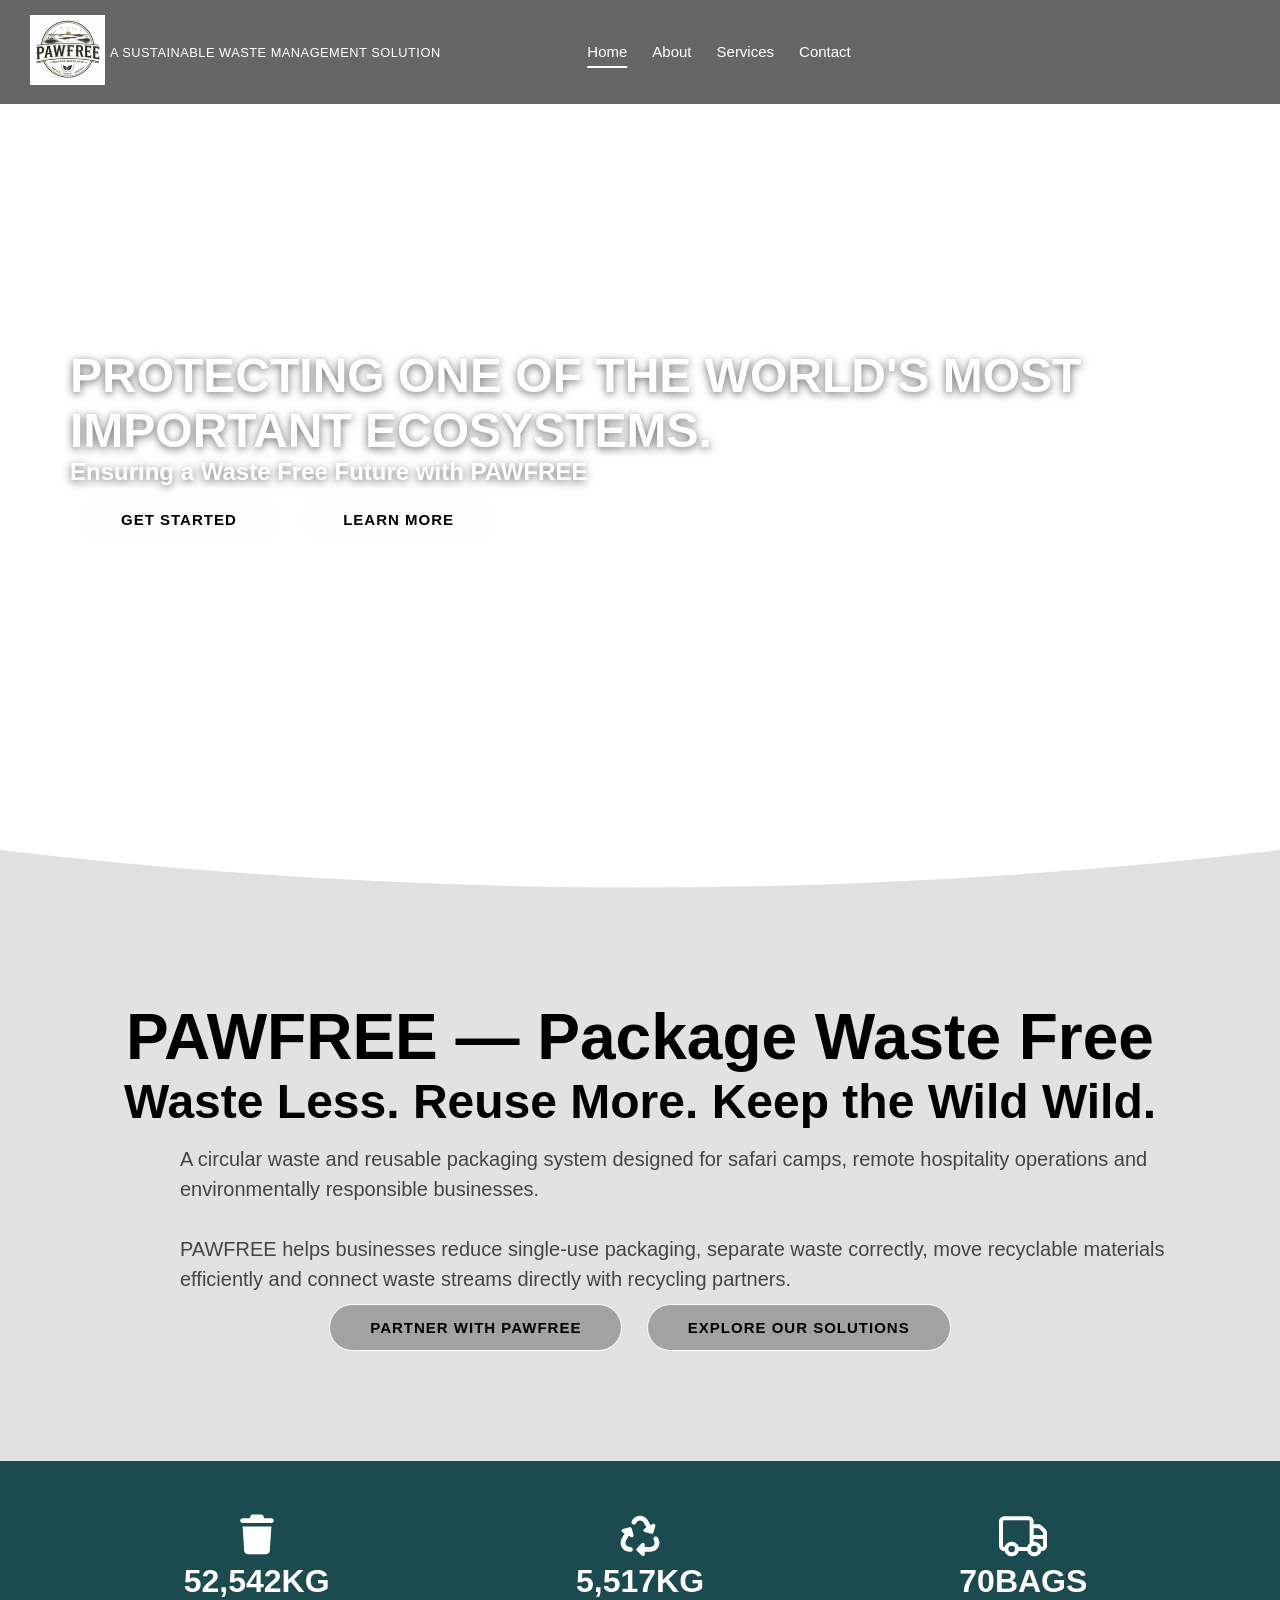
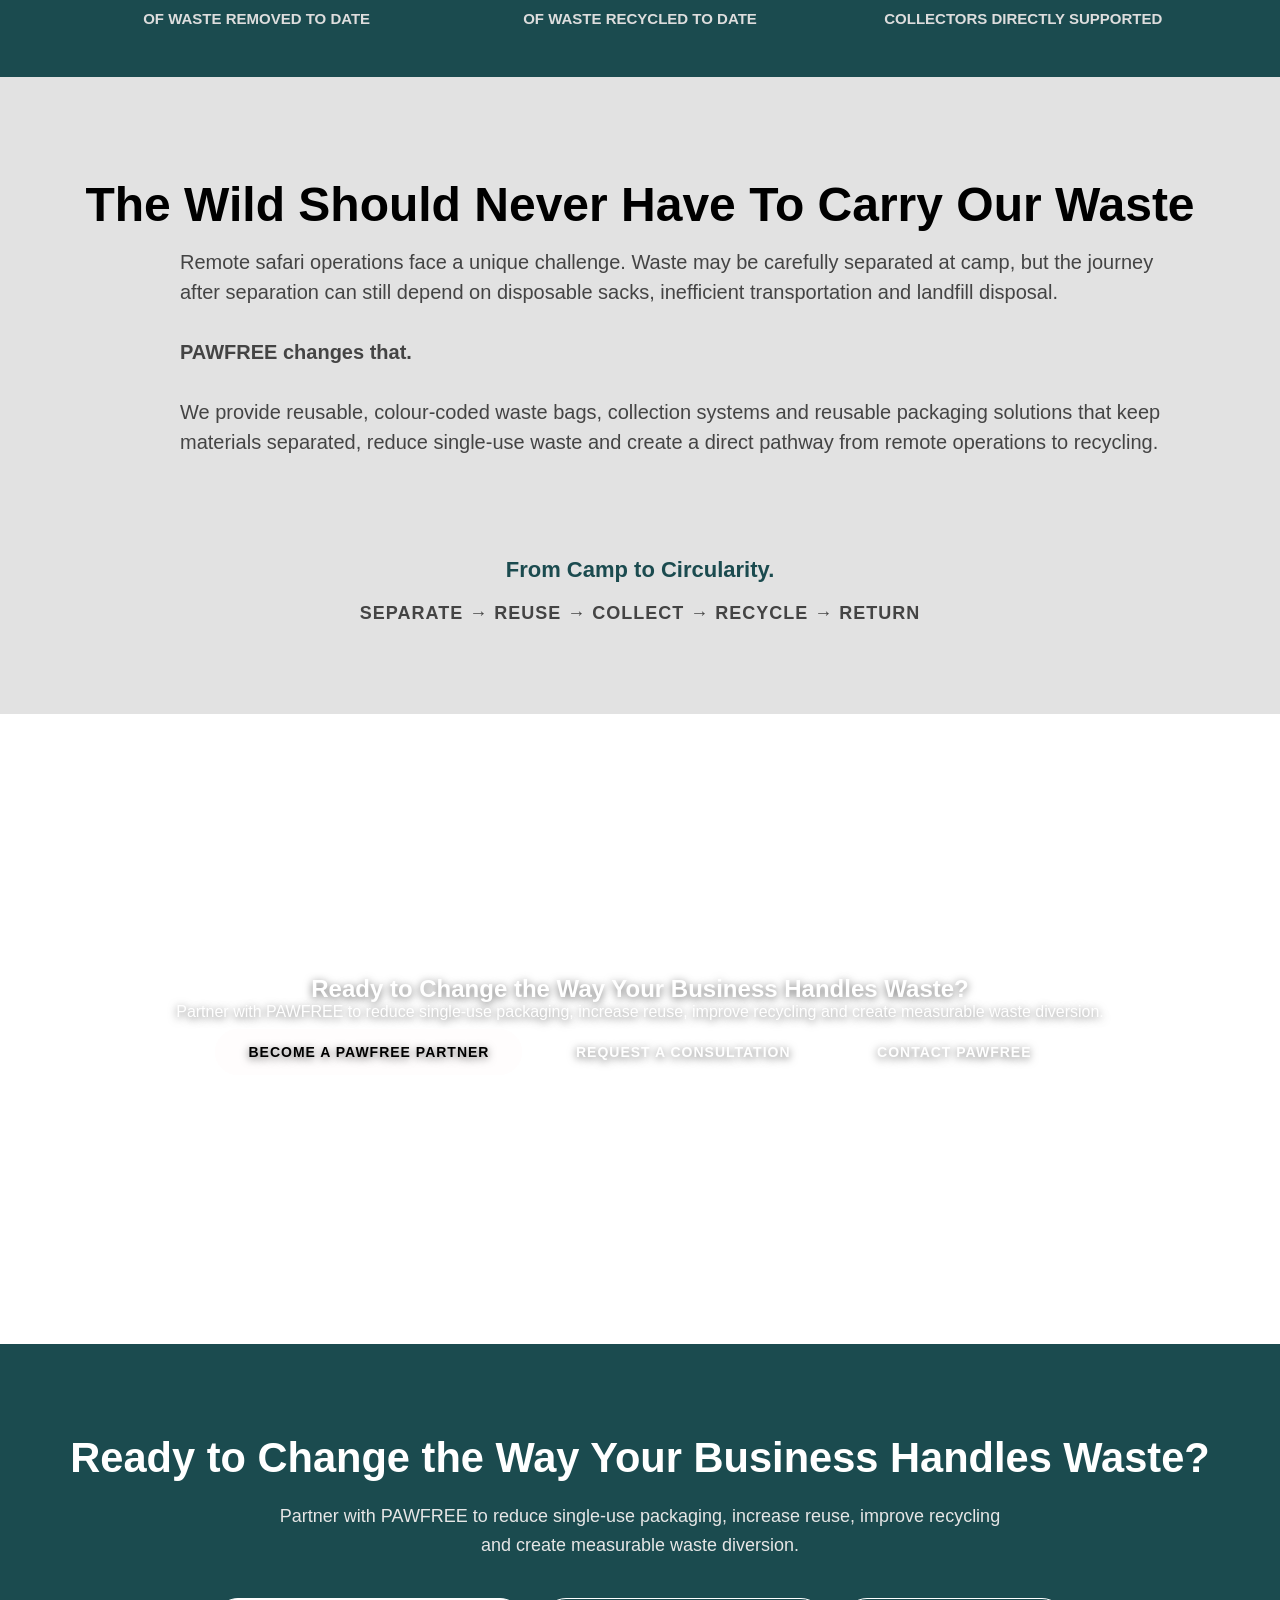
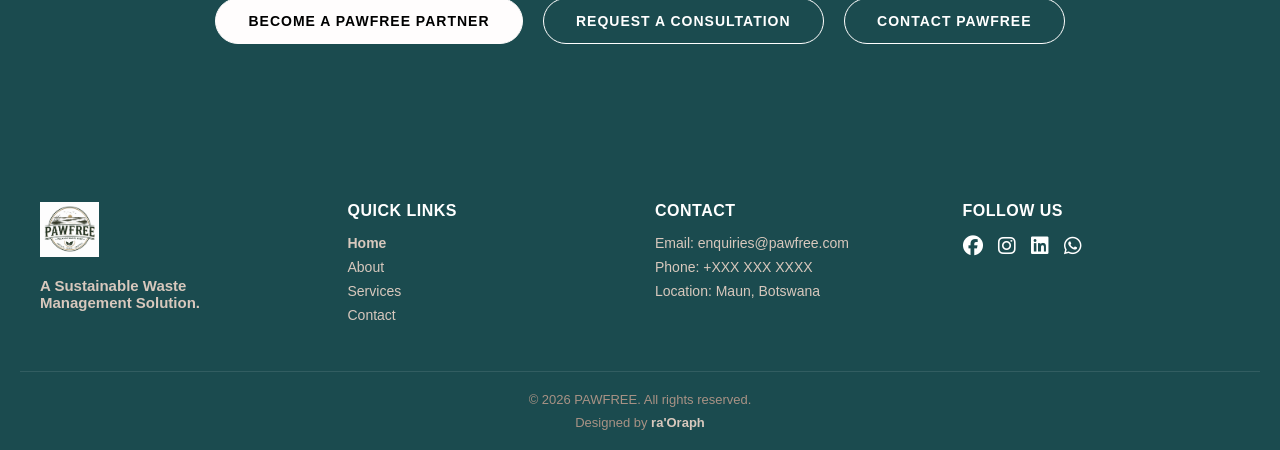
==== index.html @ ad288902 "Initial commit" ====
<!DOCTYPE html>
<html lang="en">
<head>
<meta charset="UTF-8">
<meta name="viewport" content="width=device-width, initial-scale=1.0">
<title>PAWFREE | Package Waste Free</title>
  <link rel="stylesheet" href="https://cdnjs.cloudflare.com/ajax/libs/font-awesome/6.5.1/css/all.min.css">
<style>
    * {
        margin: 0;
        padding: 0;
        box-sizing: border-box;
    }

    body {
        font-family: Arial, Helvetica, sans-serif;
    }

    /* ---------- HEADER ----------*/
    #siteHeader {
    position: fixed;
    top: 0;
    left: 0;
    width: 100%;
    display: flex;
    align-items: center;
    justify-content: space-between;
    padding: 15px 30px;
    z-index: 1000;

    background: transparent;
    opacity: 0;
    transform: translateY(-20px);
    transition: opacity 0.4s ease, background 0.4s ease, transform 0.4s ease;
    pointer-events: none;
    }

    #siteHeader.visible {
        opacity: 1;
        transform: translateY(0);
        background: rgba(0, 0, 0, 0.6);
        pointer-events: auto;
    }

    .logo-group {
        display: flex;
        flex-direction: row;
        align-items: center;
        gap: 5px;
        flex-wrap: nowrap;
    }

    #siteHeader .logo img {
        height: 70px;
        width: auto;
        display: inline-block;
    }

    #siteHeader .logo-placeholder {
        color: #fff;
        font-weight: bold;
        font-size: 20px;
        letter-spacing: 1px;
    }

    .tagline {
        font-size: 0.8rem;
        letter-spacing: 0.5px;
        color: #fff;
        text-transform: uppercase;
        white-space: nowrap;
        margin: 0;
    }

    #siteHeader nav {
    position: absolute;
    left: 50%;
    transform: translateX(-20%);
    }

    #siteHeader nav ul {
        display: flex;
        align-items: center;
        list-style: none;
        gap: 25px;
        margin: 0;
        padding: 0;
    }

    #siteHeader nav a {
        color: #fff;
        text-decoration: none;
        font-weight: 500;
        font-size: 15px;
        padding-bottom: 6px;
    }

    #siteHeader nav a.active {
        border-bottom: 2px solid #fff;
    }

    #siteHeader nav a:hover {
        border-bottom: 2px solid rgba(255, 255, 255, 0.6);
    }

    /* ---------- VIDEO SECTION ---------- */
    .video-section {
        position: relative;
        height: 100vh;
        overflow: hidden;
        display: flex;
        align-items: center;
        justify-content: flex-start;
    }

    .curve-divider {
    position: absolute;
    bottom: 0;
    left: 0;
    width: 100%;
    line-height: 0;
    z-index: 2;
    }

    .curve-divider svg {
        display: block;
        width: 100%;
        height: 50px;
    }

    .curve-divider path {
        fill: #e1e0e0;
    }

    .parallax-video {
        position: absolute;
        top: 0;
        left: 0;
        width: 100%;
        height: 100%;
        object-fit: cover;
        z-index: 0;
    }

    .video-section .content {
        padding-left: 70px;
        z-index: 1;
        color: #fff;
        text-align: left;
        text-shadow: 0 2px 8px rgba(0,0,0,0.6);
    }

    .video-section .content h1 {
        font-size: 3rem;
    }

    .video-section .menu-btn {
        display: inline-block;
        text-decoration: none;
        background: #fffdfd;
        color: #000;
        border: 1px solid #fffdfd;
        border-radius: 50px;
        padding: 14px 40px;
        margin: 10px;
        font-size: 15px;
        font-weight: bold;
        text-transform: uppercase;
        letter-spacing: 1px;
        cursor: pointer;
        text-shadow: none;
        transition: background 0.3s ease, color 0.3s ease;
    }

    .video-section .menu-btn:hover {
        background: #b6b6b6;
        color: #fff;
    }

    /* ---------- STATS SECTION ---------- */
    .stats-section {
    background: #1B4B4F;
    padding: 50px 20px;
    }

    .stats-container {
        max-width: 1100px;
        margin: 0 auto;
        display: flex;
        flex-wrap: wrap;
        justify-content: space-around;
        gap: 50px;
        text-align: center;
    }

    .stat-item {
        flex: 1;
        min-width: 220px;
        color: #fff;
    }

    .stat-item svg {
        width: 48px;
        height: 48px;
        fill: #ffffff;
        stroke: none;
    }

    .stat-number {
        font-size: 2rem;
        font-weight: bold;
        margin-bottom: 10px;
    }

    .stat-label {
        font-size: 15px;
        color: #ddd;
        text-transform: uppercase;
        font-weight:600;
    }

    @media (max-width: 700px) {
        .stats-container {
            flex-direction: column;
            align-items: center;
        }
    }

    /* ---------- NORMAL SECTION ---------- */
    .normal-section {
        padding: 100px 30px;
        text-align: center;
        background: rgb(226, 226, 226);
    }

    .normal-section h1 {
        font-size: 4rem;
    }

    .normal-section h2 {
        margin-bottom: 15px;
        font-size: 3rem;
    }

    .normal-section p {
        padding-left: 90px;
        text-align: left;
        font-size: 20px;
        line-height: 30px;
        color: #444444;
        max-width: 1100px;
        margin: 0 auto;
    }

    .normal-section .menu-btn {
        display: inline-block;
        text-decoration: none;
        background: #a2a2a2;
        color: #000;
        border: 1px solid #fffdfd;
        border-radius: 50px;
        padding: 14px 40px;
        margin: 10px;
        font-size: 15px;
        font-weight: bold;
        text-transform: uppercase;
        letter-spacing: 1px;
        cursor: pointer;
        transition: background 0.3s ease, color 0.3s ease;
    }

    .normal-section .menu-btn:hover {
        background: #b6b6b6;
        color: #fff;
    }

    html {
        scroll-behavior: smooth;
    }

    /* ---------- PIPELINE STRIP ---------- */
    .pipeline-strip {
        background: rgb(226, 226, 226);
        padding: 0 30px 90px;
        text-align: center;
    }

    .pipeline-strip .pipeline-lead {
        font-size: 22px;
        font-weight: bold;
        color: #1B4B4F;
        margin-bottom: 20px;
    }

    .pipeline-flow {
        font-size: 18px;
        font-weight: 600;
        letter-spacing: 1px;
        color: #444;
        text-transform: uppercase;
    }

    /* ---------- PARALLAX IMAGE SECTION ---------- */
    .image-section {
        position: relative;
        height: 70vh;
        display: flex;
        align-items: center;
        justify-content: center;
    }

    .parallax-img {
        position: absolute;
        top: 0;
        left: 0;
        width: 100%;
        height: 100%;
        background-image: url('https://images.unsplash.com/photo-1506744038136-46273834b3fb?w=1600');
        background-attachment: fixed;
        background-position: center;
        background-size: cover;
        z-index: 0;
    }

    .image-section .content {
        position: relative;
        z-index: 1;
        color: #fff;
        text-align: center;
        text-shadow: 0 2px 8px rgba(0,0,0,0.6);
    }

    /* ---------- CTA SECTION ---------- */
    .cta-section {
        background: #1B4B4F;
        padding: 90px 30px;
        text-align: center;
        color: #fff;
    }

    .cta-section h2 {
        font-size: 2.6rem;
        margin-bottom: 20px;
    }

    .cta-section p {
        max-width: 750px;
        margin: 0 auto 30px;
        font-size: 18px;
        line-height: 1.6;
        color: #e6e6e6;
    }

    .menu-btn {
        display: inline-block;
        text-decoration: none;
        background: #fffdfd;
        color: #000;
        border: 1px solid #fffdfd;
        border-radius: 50px;
        padding: 14px 32px;
        margin: 8px;
        font-size: 14px;
        font-weight: bold;
        text-transform: uppercase;
        letter-spacing: 1px;
        cursor: pointer;
        transition: background 0.3s ease, color 0.3s ease;
    }

    .menu-btn:hover {
        background: #b6b6b6;
        color: #fff;
    }

    .menu-btn.outline {
        background: transparent;
        color: #fff;
        border: 1px solid #fff;
    }

    .menu-btn.outline:hover {
        background: rgba(255,255,255,0.15);
        color: #fff;
    }

    /*----------- FOOTER SECTION ------------*/
    .site-footer {
        background-color: #1B4B4F;
        color: #ffffff;
        padding: 60px 20px 20px;
        }

    .footer-container {
        max-width: 1200px;
        margin: 0 auto;
        display: flex;
        flex-wrap: wrap;
        justify-content: space-between;
        gap: 30px;
        }

    .footer-logo {
        height: 55px;
        width: auto;
        margin: 0 auto 10px 0;
        display: block;
    }

    .footer-logo-row{
        display: flex;
        align-items: center;
        justify-content: center;
        gap: 10px;
        margin-bottom: 10px;
    }

    .footer-col {
        flex: 1;
        min-width: 180px;
    }

    .footer-col h3, .footer-col h4 {
        margin-bottom: 15px;
        text-transform: uppercase;
        letter-spacing: 0.5px;
    }

    .footer-col p {
        color: #d8c8bd;
        font-size: 14px;
    }

    .footer-col ul {
        list-style: none;
        padding: 0;
    }

    .footer-col ul li {
        margin-bottom: 8px;
        font-size: 14px;
        color: #d8c8bd;
    }

    .footer-col ul li a {
        color: #d8c8bd;
        text-decoration: none;
    }

    .footer-col ul li a:hover {
        color: #ffffff;
    }

    .footer-socials {
        display: flex;
        gap: 15px;
        font-size: 20px;
    }

    .footer-socials a {
        color: #ffffff;
    }

    .footer-bottom {
        text-align: center;
        margin-top: 40px;
        padding-top: 20px;
        border-top: 1px solid rgba(255,255,255,0.1);
        font-size: 13px;
        color: #a89285;
    }

    .footer-bottom .designer-credit {
        margin-top: 8px;
        font-size: 13px;
        color: #a89285;
    }

    .designer-credit a {
        color: #d8c8bd;
        text-decoration: none;
        font-weight: 600;
    }

    .designer-credit a:hover {
        color: #ffffff;
        text-decoration: underline;
    }

    .active {
        color: #ffffff;
        font-weight: 700;
        pointer-events: none;
    }

</style>
</head>
<body>

    <!-- Header: hidden at top, fades in on scroll -->
    <header id="siteHeader">
        <div class="logo-group">
            <div class="logo">
                <img src="logo.png" alt="Pawfree Logo">
            </div>
            <p class="tagline">A Sustainable Waste Management Solution</p>
        </div>
        <nav>
            <ul>
                <li><a href="#home" class="active">Home</a></li>
                <li><a href="about.html">About</a></li>
                <li><a href="services.html">Services</a></li>
                <li><a href="contact.html">Contact</a></li>
            </ul>
        </nav>
    </header>

    <!-- Parallax Video Section (Hero) -->
    <section class="video-section" id="home">
        <video autoplay muted loop playsinline class="parallax-video">
            <source src="seagulls.mp4" type="video/mp4">
            Your browser does not support the video tag.
        </video>
        <div class="content">
            <h1>PROTECTING ONE OF THE WORLD'S MOST IMPORTANT ECOSYSTEMS.</h1>
            <h2>Ensuring a Waste Free Future with PAWFREE</h2>
            <a href="okav.mp4" class="menu-btn" aria-label="Get started" target="_blank">Get Started</a>
            <a href="about.html" class="menu-btn" aria-label="Learn more about PAWFREE">Learn More</a>
        </div>

        <div class="curve-divider">
            <svg viewBox="0 0 1440 120" preserveAspectRatio="none">
                <path d="M0,0 C480,120 960,120 1440,0 L1440,120 L0,120 Z"></path>
            </svg>
        </div>
    </section>

    <!-- Intro Section -->
    <section class="normal-section">
        <h1>PAWFREE &mdash; Package Waste Free</h1>
        <h2>Waste Less. Reuse More. Keep the Wild Wild.</h2>
        <p>A circular waste and reusable packaging system designed for safari camps, remote hospitality
            operations and environmentally responsible businesses.<br><br>
            PAWFREE helps businesses reduce single-use packaging, separate waste correctly, move recyclable
            materials efficiently and connect waste streams directly with recycling partners.</p>

        <a href="services.html#partner-section" class="menu-btn" aria-label="Partner with PAWFREE">Partner With PAWFREE</a>
        <a href="services.html#explore-section" class="menu-btn" aria-label="Explore our solutions">Explore Our Solutions</a>
    </section>

    <!-- Stats Section -->
    <section class="stats-section">
        <div class="stats-container">

            <div class="stat-item">
                <svg viewBox="0 0 640 640"> <path d="M232.7 69.9L224 96L128 96C110.3 96 96 110.3 96 128C96 145.7 110.3 160 128 160L512 160C529.7 160 544 145.7 544 128C544 110.3 529.7 96 512 96L416 96L407.3 69.9C402.9 56.8 390.7 48 376.9 48L263.1 48C249.3 48 237.1 56.8 232.7 69.9zM512 208L128 208L149.1 531.1C150.7 556.4 171.7 576 197 576L443 576C468.3 576 489.3 556.4 490.9 531.1L512 208z"/></svg>
                <div class="stat-number" data-target="59295" data-suffix="KG">0</div>
                <div class="stat-label">of waste removed to date</div>
            </div>

            <div class="stat-item">
                <svg viewBox="0 0 640 640"> <path d="M216.3 124C262.5 44 378 44 424.2 124L461.5 188.6L489.2 172.6C497.6 167.7 508.1 168.4 515.8 174.3C523.5 180.2 526.9 190.2 524.4 199.6L500.9 287C497.5 299.8 484.3 307.4 471.5 304L384.1 280.6C374.7 278.1 367.8 270.2 366.5 260.6C365.2 251 369.9 241.5 378.3 236.7L406 220.7L368.7 156.1C347.1 118.8 293.3 118.8 271.7 156.1L266.4 165.2C257.6 180.5 238 185.7 222.7 176.9C207.4 168.1 202.2 148.5 211 133.1L216.3 124zM513.7 343.1C529 334.3 548.6 339.5 557.4 354.8L562.7 363.9C608.9 443.9 551.2 543.9 458.8 543.9L384.2 543.9L384.2 575.9C384.2 585.6 378.4 594.4 369.4 598.1C360.4 601.8 350.1 599.8 343.2 592.9L279.2 528.9C269.8 519.5 269.8 504.3 279.2 495L343.2 431C350.1 424.1 360.4 422.1 369.4 425.8C378.4 429.5 384.2 438.3 384.2 448L384.2 480L458.8 480C501.9 480 528.9 433.3 507.3 396L502 386.9C493.2 371.6 498.4 352 513.7 343.2zM115 299.4L87.3 283.4C78.9 278.5 74.2 269.1 75.5 259.5C76.8 249.9 83.7 242 93.1 239.5L180.5 216C193.3 212.6 206.5 220.2 209.9 233L233.3 320.4C235.8 329.8 232.4 339.7 224.7 345.7C217 351.7 206.5 352.3 198.1 347.4L170.4 331.4L133.1 396C111.5 433.3 138.5 480 181.6 480L192.2 480C209.9 480 224.2 494.3 224.2 512C224.2 529.7 209.9 544 192.2 544L181.6 544C89.3 544 31.6 444 77.8 364L115 299.4z"/></svg>
                <div class="stat-number" data-target="6226" data-suffix="KG">0</div>
                <div class="stat-label">of waste recycled to date</div>
            </div>

            <div class="stat-item">
                <svg viewBox="0 0 576 512"> <path d="M64 80c-8.8 0-16 7.2-16 16l0 288c0 8.8 7.2 16 16 16l3.3 0c10.4-36.9 44.4-64 84.7-64s74.2 27.1 84.7 64l102.6 0c4.9-17.4 15.1-32.7 28.7-43.9L368 96c0-8.8-7.2-16-16-16L64 80zm3.3 368L64 448c-35.3 0-64-28.7-64-64L0 96C0 60.7 28.7 32 64 32l288 0c35.3 0 64 28.7 64 64l0 32 55.4 0c17 0 33.3 6.7 45.3 18.7l40.6 40.6c12 12 18.7 28.3 18.7 45.3L576 384c0 35.3-28.7 64-64 64l-3.3 0c-10.4 36.9-44.4 64-84.7 64s-74.2-27.1-84.7-64l-102.6 0c-10.4 36.9-44.4 64-84.7 64s-74.2-27.1-84.7-64zM416 256l112 0 0-23.4c0-4.2-1.7-8.3-4.7-11.3l-40.6-40.6c-3-3-7.1-4.7-11.3-4.7l-55.4 0 0 80zm0 48l0 32.4c2.6-.2 5.3-.4 8-.4 40.3 0 74.2 27.1 84.7 64l3.3 0c8.8 0 16-7.2 16-16l0-80-112 0zM152 464a40 40 0 1 0 0-80 40 40 0 1 0 0 80zm272 0a40 40 0 1 0 0-80 40 40 0 1 0 0 80z"/></svg>
                <div class="stat-number" data-target="80" data-suffix="BAGS">0</div>
                <div class="stat-label">collectors directly supported</div>
            </div>

        </div>
    </section>

    <!-- The Problem / How We Help -->
    <section class="normal-section">
        <h2>The Wild Should Never Have To Carry Our Waste</h2>
        <p>Remote safari operations face a unique challenge. Waste may be carefully separated at camp, but
            the journey after separation can still depend on disposable sacks, inefficient transportation
            and landfill disposal.<br><br>
            <b>PAWFREE changes that.</b><br><br>
            We provide reusable, colour-coded waste bags, collection systems and reusable packaging
            solutions that keep materials separated, reduce single-use waste and create a direct pathway
            from remote operations to recycling.</p>
    </section>

    <!-- Pipeline Strip -->
    <section class="pipeline-strip">
        <p class="pipeline-lead">From Camp to Circularity.</p>
        <p class="pipeline-flow">Separate &rarr; Reuse &rarr; Collect &rarr; Recycle &rarr; Return</p>
    </section>

    <!-- Parallax Image Section -->
    <section class="image-section">
        <div class="parallax-img"></div>
        <div class="content">
            <h2>Ready to Change the Way Your Business Handles Waste?</h2>
        <p>Partner with PAWFREE to reduce single-use packaging, increase reuse, improve recycling and
            create measurable waste diversion.</p>
        <a href="services.html#partner-section" class="menu-btn" aria-label="Become a PAWFREE partner">Become a PAWFREE Partner</a>
        <a href="contact.html" class="menu-btn outline" aria-label="Request a consultation">Request a Consultation</a>
        <a href="contact.html" class="menu-btn outline" aria-label="Contact PAWFREE">Contact PAWFREE</a>
        </div>
    </section>

    <!-- Call To Action -->
    <section class="cta-section">
        <h2>Ready to Change the Way Your Business Handles Waste?</h2>
        <p>Partner with PAWFREE to reduce single-use packaging, increase reuse, improve recycling and
            create measurable waste diversion.</p>
        <a href="services.html#partner-section" class="menu-btn" aria-label="Become a PAWFREE partner">Become a PAWFREE Partner</a>
        <a href="contact.html" class="menu-btn outline" aria-label="Request a consultation">Request a Consultation</a>
        <a href="contact.html" class="menu-btn outline" aria-label="Contact PAWFREE">Contact PAWFREE</a>
    </section>

    <script>
        const counters = document.querySelectorAll('.stat-number');
        const duration = 2000;
        let hasAnimated = false;

        function animateCounters() {
            counters.forEach(counter => {
                const target = parseInt(counter.getAttribute('data-target'), 10);
                const suffix = counter.getAttribute('data-suffix') || '';
                const startTime = performance.now();

                function update(currentTime) {
                    const elapsed = currentTime - startTime;
                    const progress = Math.min(elapsed / duration, 1);
                    const eased = 1 - Math.pow(1 - progress, 3);
                    const currentValue = Math.floor(eased * target);

                    counter.textContent = currentValue.toLocaleString() + suffix;

                    if (progress < 1) {
                        requestAnimationFrame(update);
                    } else {
                        counter.textContent = target.toLocaleString() + suffix;
                    }
                }
                requestAnimationFrame(update);
            });
        }

        const observer = new IntersectionObserver((entries) => {
            entries.forEach(entry => {
                if (entry.isIntersecting && !hasAnimated) {
                    hasAnimated = true;
                    animateCounters();
                }
            });
        }, { threshold: 0.4 });

        observer.observe(document.querySelector('.stats-section'));

        const header = document.getElementById('siteHeader');
        let lastScrollY = window.scrollY;
        const threshold = 50;

        window.addEventListener('scroll', () => {
            const currentScrollY = window.scrollY;

            if (window.scrollY > threshold) {
                header.classList.remove('visible');
            } else if (currentScrollY > lastScrollY) {
                header.classList.remove('visible');
            } else if (currentScrollY < lastScrollY) {
                header.classList.add('visible');
            }

            lastScrollY = currentScrollY;
        });
    </script>

</body>

<footer class="site-footer">
    <div class="footer-container">
        <div class="footer-col footer-brand">
        <div class="footer-logo-row">
            <img src="logo.png" alt="PAWFREE Logo" class="footer-logo">
        </div>
        <p> <b style="font-size: 15px;">A Sustainable Waste <br> Management Solution.</b></p>
        </div>

        <div class="footer-col">
        <h4>Quick Links</h4>
        <ul>
            <li><a href="#home" class="active">Home</a></li>
            <li><a href="about.html">About</a></li>
            <li><a href="services.html">Services</a></li>
            <li><a href="contact.html">Contact</a></li>
        </ul>
        </div>

        <div class="footer-col">
        <h4>Contact</h4>
        <ul>
            <li>Email: enquiries@pawfree.com</li>
            <li>Phone: +XXX XXX XXXX</li>
            <li>Location: Maun, Botswana</li>
        </ul>
        </div>

        <div class="footer-col">
        <h4>Follow Us</h4>
        <div class="footer-socials">
            <a href="#" aria-label="Facebook"><i class="fa-brands fa-facebook"></i></a>
            <a href="#" aria-label="Instagram"><i class="fa-brands fa-instagram"></i></a>
            <a href="#" aria-label="LinkedIn"><i class="fa-brands fa-linkedin"></i></a>
            <a href="https://wa.me/26775677508?text=Hi%20PAWFREE%2C%20I%27d%20like%20to%20know%20more" target="_blank" aria-label="WhatsApp"><i class="fa-brands fa-whatsapp"></i></a>
        </div>
        </div>

    </div>

    <div class="footer-bottom">
    <p>&copy; 2026 PAWFREE. All rights reserved.</p>
    <p class="designer-credit">Designed by <a href="https://yourportfolio.com" target="_blank">ra'Oraph</a></p>
    </div>

</footer>
</html>
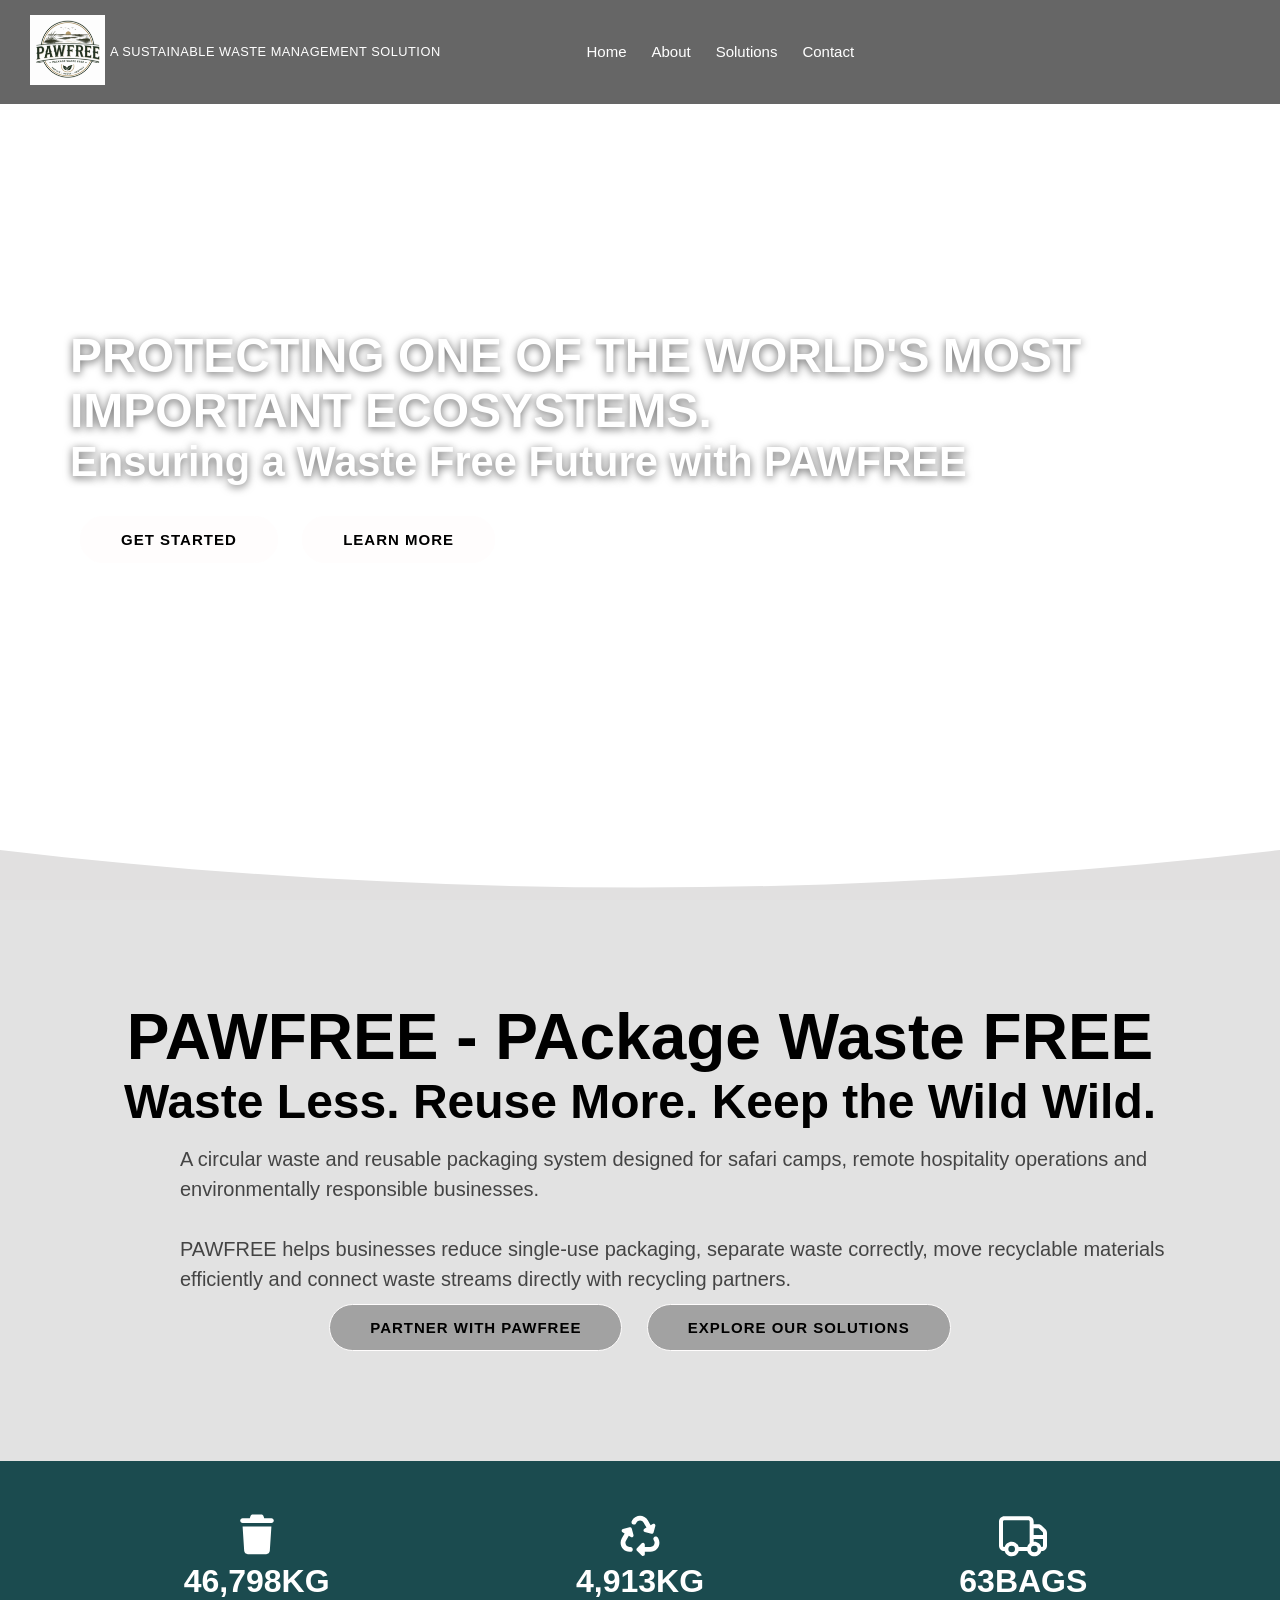
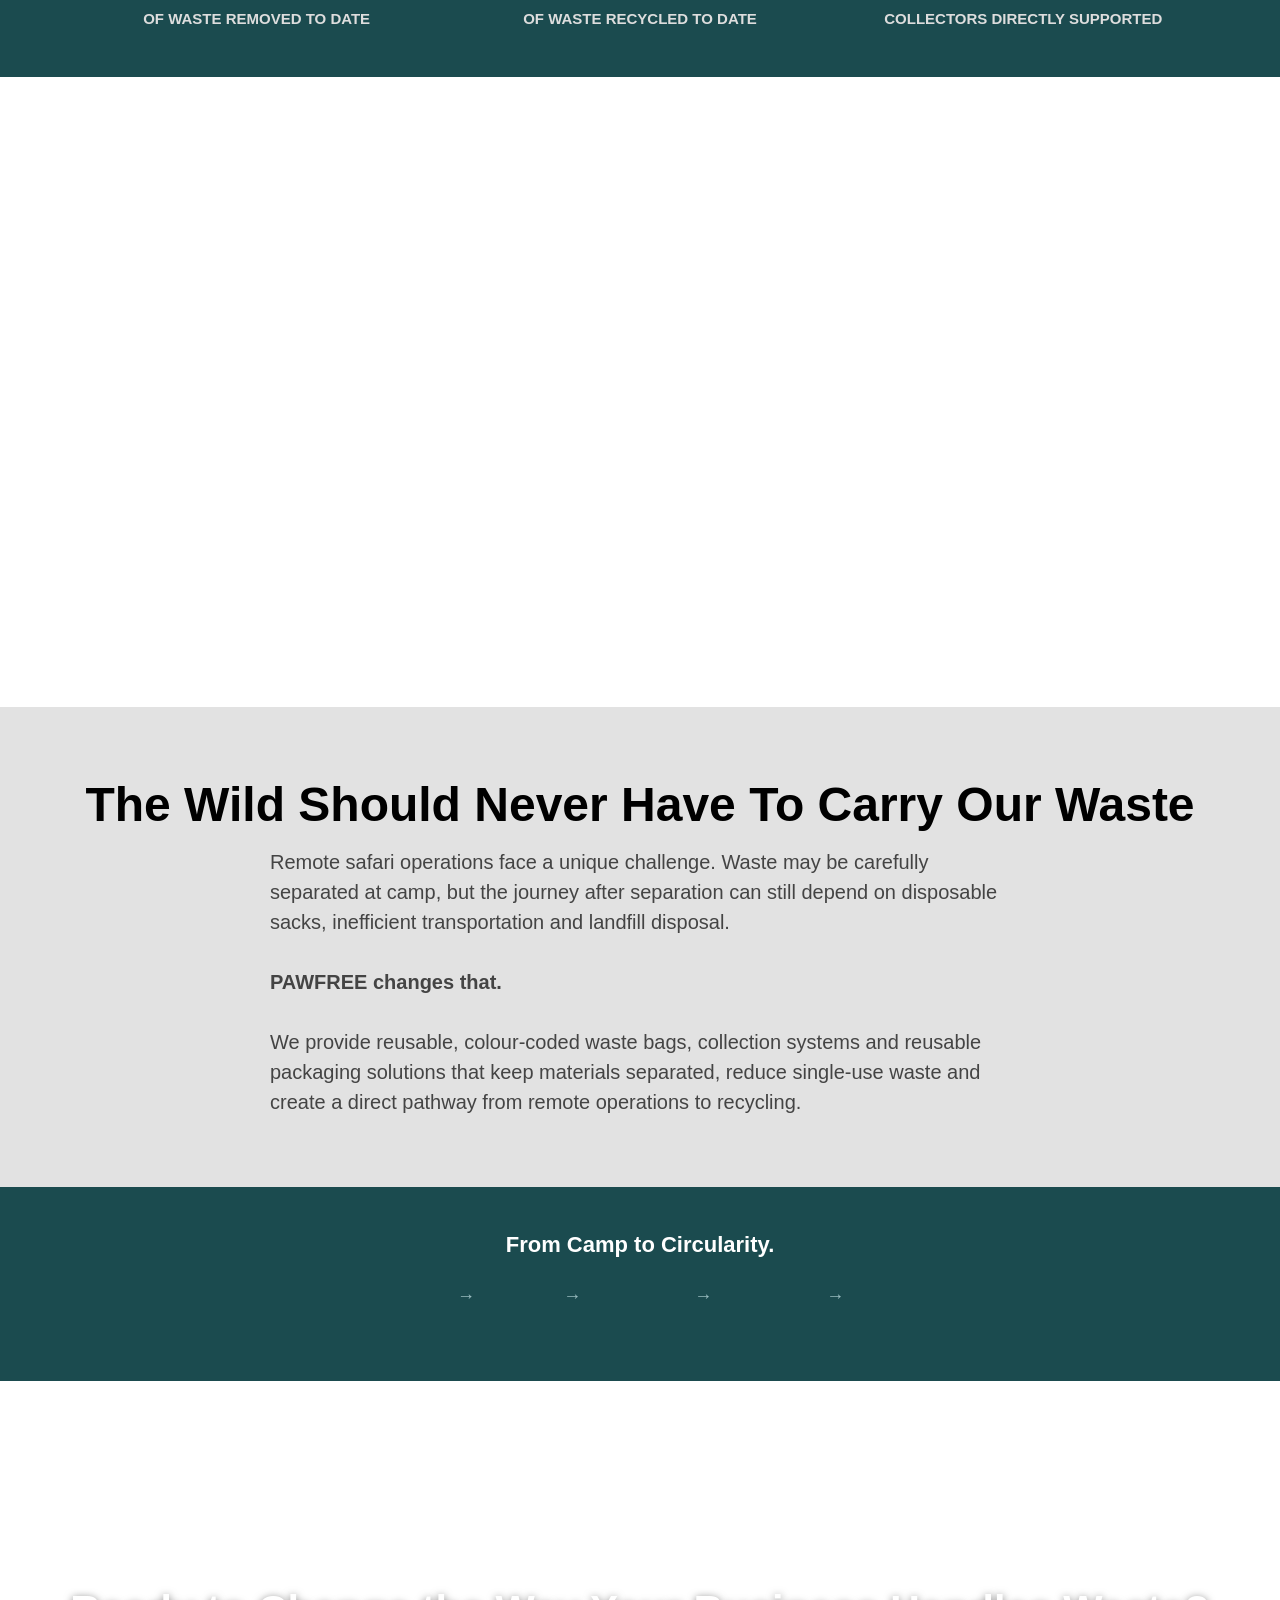
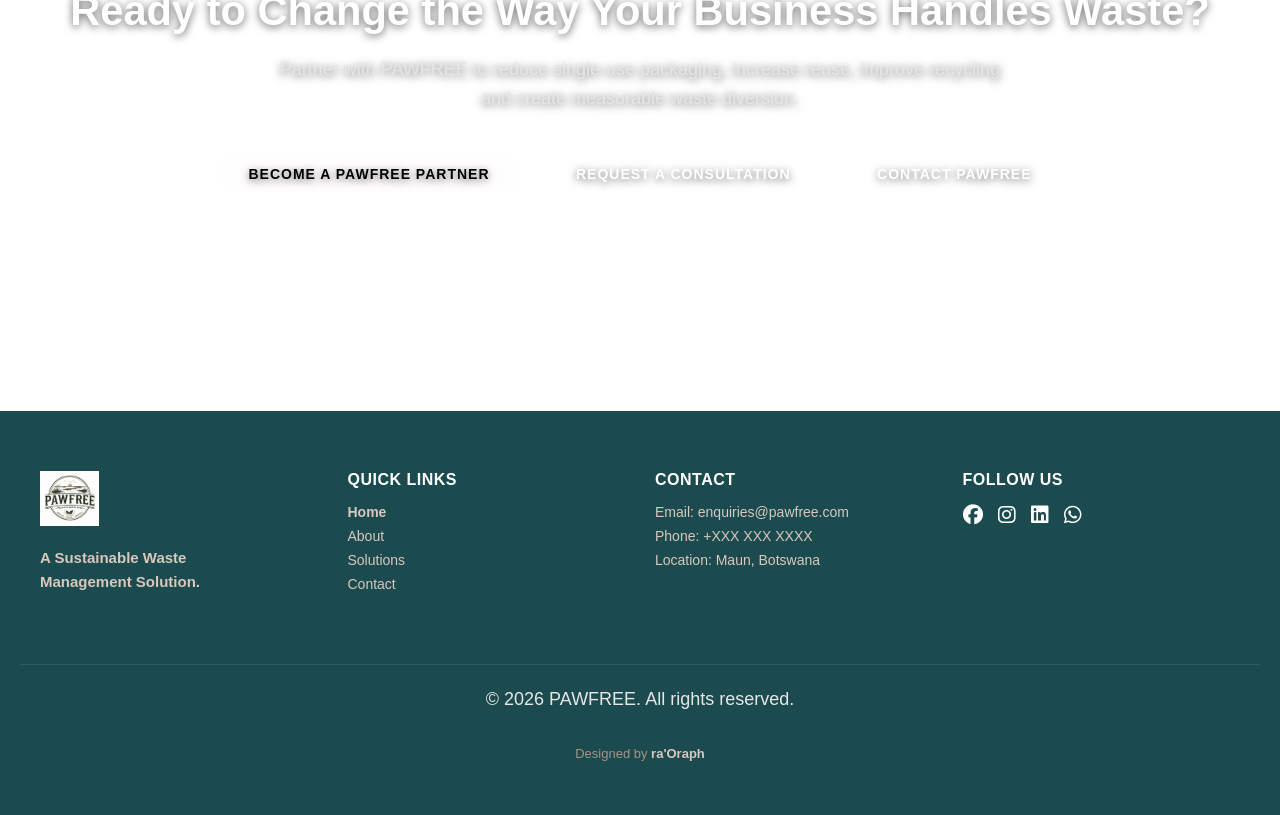
==== commit cde3c997: "Rename homepage to index.html" ====
--- a/index.html
+++ b/index.html
@@ -3,7 +3,7 @@
 <head>
 <meta charset="UTF-8">
 <meta name="viewport" content="width=device-width, initial-scale=1.0">
-<title>PAWFREE | Package Waste Free</title>
+<title>Parallax Video and Image</title>
   <link rel="stylesheet" href="https://cdnjs.cloudflare.com/ajax/libs/font-awesome/6.5.1/css/all.min.css">
 <style>
     * {
@@ -24,7 +24,7 @@
     width: 100%;
     display: flex;
     align-items: center;
-    justify-content: space-between;
+    justify-content: space-between;   /* logo-group left, nav right */
     padding: 15px 30px;
     z-index: 1000;
 
@@ -32,7 +32,7 @@
     opacity: 0;
     transform: translateY(-20px);
     transition: opacity 0.4s ease, background 0.4s ease, transform 0.4s ease;
-    pointer-events: none;
+    pointer-events: none; /* prevents clicks while hidden */
     }
 
     #siteHeader.visible {
@@ -42,6 +42,7 @@
         pointer-events: auto;
     }
 
+    /* Logo + tagline grouped and vertically centered together */
     .logo-group {
         display: flex;
         flex-direction: row;
@@ -56,6 +57,7 @@
         display: inline-block;
     }
 
+    /* Placeholder logo box in case logo.png is missing */
     #siteHeader .logo-placeholder {
         color: #fff;
         font-weight: bold;
@@ -72,12 +74,13 @@
         margin: 0;
     }
 
+    /* Nav — no longer centered, sits naturally on the right via justify-content: space-between above */
     #siteHeader nav {
     position: absolute;
     left: 50%;
     transform: translateX(-20%);
     }
-
+    
     #siteHeader nav ul {
         display: flex;
         align-items: center;
@@ -95,6 +98,7 @@
         padding-bottom: 6px;
     }
 
+    /* Underline shows only for the current/active page */
     #siteHeader nav a.active {
         border-bottom: 2px solid #fff;
     }
@@ -102,7 +106,6 @@
     #siteHeader nav a:hover {
         border-bottom: 2px solid rgba(255, 255, 255, 0.6);
     }
-
     /* ---------- VIDEO SECTION ---------- */
     .video-section {
         position: relative;
@@ -110,26 +113,26 @@
         overflow: hidden;
         display: flex;
         align-items: center;
-        justify-content: flex-start;
+        justify-content: flex-start; /* was center */
     }
 
     .curve-divider {
-    position: absolute;
-    bottom: 0;
-    left: 0;
-    width: 100%;
-    line-height: 0;
-    z-index: 2;
+        position: absolute;
+        bottom: 0;
+        left: 0;
+        width: 100%;
+        line-height: 0;    /* removes weird inline gap under SVG */
+        z-index: 2;         /* above video, below your text content if needed */
     }
 
     .curve-divider svg {
         display: block;
         width: 100%;
-        height: 50px;
+        height: 50px;      /* controls how tall/deep the curve is */
     }
 
     .curve-divider path {
-        fill: #e1e0e0;
+        fill: #e1e0e0;       /* ← match this to your NEXT section's background color */
     }
 
     .parallax-video {
@@ -143,7 +146,8 @@
     }
 
     .video-section .content {
-        padding-left: 70px;
+        padding-left: 70px;         /* controls distance from left border */
+        /*max-width: 900px;           /* keeps line length readable */
         z-index: 1;
         color: #fff;
         text-align: left;
@@ -156,7 +160,7 @@
 
     .video-section .menu-btn {
         display: inline-block;
-        text-decoration: none;
+        text-decoration: none;/* your existing button styles (background, padding, border, etc.) stay the same */
         background: #fffdfd;
         color: #000;
         border: 1px solid #fffdfd;
@@ -186,7 +190,7 @@
     .stats-container {
         max-width: 1100px;
         margin: 0 auto;
-        display: flex;
+        display: flex;              /* horizontal row */
         flex-wrap: wrap;
         justify-content: space-around;
         gap: 50px;
@@ -200,10 +204,10 @@
     }
 
     .stat-item svg {
-        width: 48px;
+        width: 48px;   /* adjust to your sizing */
         height: 48px;
-        fill: #ffffff;
-        stroke: none;
+        fill: #ffffff;      /* <-- this makes it solid */
+        stroke: none;       /* <-- remove any stroke override */
     }
 
     .stat-number {
@@ -215,6 +219,7 @@
     .stat-label {
         font-size: 15px;
         color: #ddd;
+        /*line-height: 1.4;*/
         text-transform: uppercase;
         font-weight:600;
     }
@@ -226,7 +231,7 @@
         }
     }
 
-    /* ---------- NORMAL SECTION ---------- */
+        /* ---------- NORMAL SECTION ---------- */
     .normal-section {
         padding: 100px 30px;
         text-align: center;
@@ -278,17 +283,71 @@
         scroll-behavior: smooth;
     }
 
-    /* ---------- PIPELINE STRIP ---------- */
+    /* ---------- Wild SECTION ---------- */
+    .wild-copy {
+        text-align: center;
+        background: rgb(226, 226, 226);
+    }
+
+    .wild-copy {
+        background: rgb(226, 226, 226);
+        padding: 70px 30px 40px;
+    }
+
+    .wild-copy h1 {
+        font-size: 4rem;
+    }
+
+    .wild-copy h2 {
+        margin-bottom: 15px;
+        font-size: 3rem;
+    }
+
+    .wild-copy p {
+        padding-left: 5px;          /*controls distance from left border */
+        text-align: left;
+        font-size: 20px;
+        line-height: 30px;
+        color: #444444;
+    }
+
+    .wild-section .menu-btn {
+        display: inline-block;
+        text-decoration: none;
+        background: #a2a2a2;
+        color: #000;
+        border: 1px solid #fffdfd;
+        border-radius: 50px;
+        padding: 14px 40px;
+        margin: 10px;
+        font-size: 15px;
+        font-weight: bold;
+        text-transform: uppercase;
+        letter-spacing: 1px;
+        cursor: pointer;
+        transition: background 0.3s ease, color 0.3s ease;
+    }
+
+    .wild-section .menu-btn:hover {
+        background: #b6b6b6;
+        color: #fff;
+    }
+
+    html {
+        scroll-behavior: smooth;
+    }
+
+/* ---------- PIPELINE STRIP ---------- */
     .pipeline-strip {
-        background: rgb(226, 226, 226);
-        padding: 0 30px 90px;
+        background: #1B4B4F;
+        padding: 40px 30px;
         text-align: center;
     }
 
     .pipeline-strip .pipeline-lead {
         font-size: 22px;
         font-weight: bold;
-        color: #1B4B4F;
+        color: #ffffff;
         margin-bottom: 20px;
     }
 
@@ -296,8 +355,36 @@
         font-size: 18px;
         font-weight: 600;
         letter-spacing: 1px;
-        color: #444;
+        color: #dddddd;
         text-transform: uppercase;
+    }
+
+    .pipeline-flow .step {
+        display: inline-block;
+        color: #dddddd;
+        opacity: 0;
+        transform: translateY(10px);
+    }
+
+    .pipeline-flow .arrow {
+        color: #9bbdc0;
+        margin: 0 4px;
+    }
+
+    /* Animation only runs once the .in-view class is added by JS,
+       and reveals each step once — no looping */
+    .pipeline-flow.in-view .step {
+        animation: fadeInUp 0.6s ease forwards;
+    }
+
+    .pipeline-flow.in-view .step:nth-child(1) { animation-delay: 0.1s; }
+    .pipeline-flow.in-view .step:nth-child(3) { animation-delay: 0.4s; }
+    .pipeline-flow.in-view .step:nth-child(5) { animation-delay: 0.7s; }
+    .pipeline-flow.in-view .step:nth-child(7) { animation-delay: 1.0s; }
+    .pipeline-flow.in-view .step:nth-child(9) { animation-delay: 1.3s; }
+
+    @keyframes fadeInUp {
+        to { opacity: 1; transform: translateY(0); }
     }
 
     /* ---------- PARALLAX IMAGE SECTION ---------- */
@@ -315,7 +402,7 @@
         left: 0;
         width: 100%;
         height: 100%;
-        background-image: url('https://images.unsplash.com/photo-1506744038136-46273834b3fb?w=1600');
+        background-image: url('wild.jpg');
         background-attachment: fixed;
         background-position: center;
         background-size: cover;
@@ -330,20 +417,40 @@
         text-shadow: 0 2px 8px rgba(0,0,0,0.6);
     }
 
-    /* ---------- CTA SECTION ---------- */
-    .cta-section {
-        background: #1B4B4F;
-        padding: 90px 30px;
-        text-align: center;
-        color: #fff;
-    }
-
-    .cta-section h2 {
+    .quote-section {
+    justify-content: flex-end;   /* pushes content to the right instead of center */
+    padding: 0 80px;
+}
+
+    .quote-section .content {
+        text-align: right;
+    }
+
+    .quote-section .content h2 {
+        font-size: 2.2rem;
+        font-weight: 800;
+        line-height: 1.2;
+        display: inline-block;
+        white-space: nowrap;
+        clip-path: inset(0 100% 0 0);   /* fully hidden from the right edge */
+        border-right: none; /* optional blinking cursor effect */
+    }
+
+    .quote-section.in-view .content h2 {
+        animation: typeReveal 1.6s steps(30, end) forwards;
+    }
+
+    @keyframes typeReveal {
+        from { clip-path: inset(0 100% 0 0); }
+        to   { clip-path: inset(0 0% 0 0); }
+    }
+
+    h2 {
         font-size: 2.6rem;
         margin-bottom: 20px;
     }
 
-    .cta-section p {
+    p {
         max-width: 750px;
         margin: 0 auto 30px;
         font-size: 18px;
@@ -386,7 +493,7 @@
 
     /*----------- FOOTER SECTION ------------*/
     .site-footer {
-        background-color: #1B4B4F;
+        background-color: #1B4B4F;; /* dark earthy brown, matches your theme */
         color: #ffffff;
         padding: 60px 20px 20px;
         }
@@ -400,75 +507,94 @@
         gap: 30px;
         }
 
+    /*.footer-logo {
+        height: 55px;   /* try 24-32px range, adjust to taste 
+        width: auto;    /* keeps it proportional so it doesn't stretch/squish 
+        margin-bottom: 10px;
+        display: block;
+    }*/
+
+    /*.footer-brand {
+        text-align: center;
+    }*/
+
     .footer-logo {
         height: 55px;
         width: auto;
-        margin: 0 auto 10px 0;
+        margin: 0 auto 10px 0;  /* centers the image horizontally, keeps bottom spacing */
         display: block;
     }
 
     .footer-logo-row{
         display: flex;
         align-items: center;
-        justify-content: center;
+        justify-content: center;  /* centers the row itself */
         gap: 10px;
         margin-bottom: 10px;
     }
 
-    .footer-col {
+    .footer-logo-row .p{
+        display: flex;
+        align-items: center;
+        justify-content: center;  /* centers the row itself */
+        gap: 10px;
+        margin-bottom: 10px;
+    }
+
+        .footer-col {
         flex: 1;
         min-width: 180px;
-    }
-
-    .footer-col h3, .footer-col h4 {
+        }
+
+        .footer-col h3, .footer-col h4 {
         margin-bottom: 15px;
         text-transform: uppercase;
         letter-spacing: 0.5px;
-    }
-
-    .footer-col p {
-        color: #d8c8bd;
+        }
+
+        .footer-col p {
+        color: #d8c8bd; /* muted light tone for secondary text */
         font-size: 14px;
-    }
-
-    .footer-col ul {
+        }
+
+        .footer-col ul {
         list-style: none;
         padding: 0;
-    }
-
-    .footer-col ul li {
+        }
+
+        .footer-col ul li {
         margin-bottom: 8px;
         font-size: 14px;
         color: #d8c8bd;
-    }
-
-    .footer-col ul li a {
+        }
+
+        .footer-col ul li a {
         color: #d8c8bd;
         text-decoration: none;
-    }
-
-    .footer-col ul li a:hover {
+        }
+
+        .footer-col ul li a:hover {
         color: #ffffff;
-    }
-
-    .footer-socials {
+        }
+
+        .footer-socials {
         display: flex;
         gap: 15px;
         font-size: 20px;
-    }
-
-    .footer-socials a {
+        }
+
+        .footer-socials a {
         color: #ffffff;
-    }
-
-    .footer-bottom {
+        }
+
+        .footer-bottom {
         text-align: center;
         margin-top: 40px;
         padding-top: 20px;
         border-top: 1px solid rgba(255,255,255,0.1);
         font-size: 13px;
         color: #a89285;
-    }
+        }
 
     .footer-bottom .designer-credit {
         margin-top: 8px;
@@ -490,7 +616,7 @@
     .active {
         color: #ffffff;
         font-weight: 700;
-        pointer-events: none;
+        pointer-events: none; /* optional: makes it non-clickable */
     }
 
 </style>
@@ -507,27 +633,33 @@
         </div>
         <nav>
             <ul>
-                <li><a href="#home" class="active">Home</a></li>
-                <li><a href="about.html">About</a></li>
-                <li><a href="services.html">Services</a></li>
+                <li><a href="index.html">Home</a></li>
+                <li><a href="about_demo.html">About</a></li>
+                <li><a href="solutions.html">Solutions</a></li>
                 <li><a href="contact.html">Contact</a></li>
             </ul>
         </nav>
     </header>
 
-    <!-- Parallax Video Section (Hero) -->
-    <section class="video-section" id="home">
+    <!-- Parallax Video Section -->
+    <section class="video-section">
         <video autoplay muted loop playsinline class="parallax-video">
             <source src="seagulls.mp4" type="video/mp4">
             Your browser does not support the video tag.
         </video>
         <div class="content">
-            <h1>PROTECTING ONE OF THE WORLD'S MOST IMPORTANT ECOSYSTEMS.</h1>
-            <h2>Ensuring a Waste Free Future with PAWFREE</h2>
-            <a href="okav.mp4" class="menu-btn" aria-label="Get started" target="_blank">Get Started</a>
-            <a href="about.html" class="menu-btn" aria-label="Learn more about PAWFREE">Learn More</a>
-        </div>
-
+                <!--ACTUAL CONTENT PAGE CONTENT-->
+                <h1> PROTECTING ONE OF THE WORLD'S MOST IMPORTANT ECOSYSTEMS. </h1>
+                <h2>Ensuring a Waste Free Future with PAWFREE</h2>
+                <!--<button class="menu-btn" aria-label="Toggle menu"> Get Started </button>-->
+                <!--<button class="menu-btn" aria-label="Toggle menu"> Learn More </button>-->
+                <!--<a href="https://example.com" class="menu-btn" aria-label="Toggle menu" role="button">Get Started</a>-->
+                <!--ref="okav.mp4" class="menu-btn" aria-label="Get started" target="_blank">Get Started</a> works if code has mp4 in folder-->
+                <a href="https://player.mediadelivery.net/play/755830/2b3268ba-4e43-43f4-b1d2-854b9e4e52a1" class="menu-btn" aria-label="Get started" target="_blank">Get Started</a>
+                <a href="about_demo.html" class="menu-btn" aria-label="Toggle menu">Learn More</a>
+        </div>
+
+        <!-- Curved divider -->
         <div class="curve-divider">
             <svg viewBox="0 0 1440 120" preserveAspectRatio="none">
                 <path d="M0,0 C480,120 960,120 1440,0 L1440,120 L0,120 Z"></path>
@@ -535,20 +667,22 @@
         </div>
     </section>
 
-    <!-- Intro Section -->
+    <!-- Normal Content Section -->
     <section class="normal-section">
-        <h1>PAWFREE &mdash; Package Waste Free</h1>
-        <h2>Waste Less. Reuse More. Keep the Wild Wild.</h2>
-        <p>A circular waste and reusable packaging system designed for safari camps, remote hospitality
+        <h1>PAWFREE - PAckage Waste FREE </h1>
+        <h2>Waste Less. Reuse More. Keep the Wild Wild. </h2>
+            <p>A circular waste and reusable packaging system designed for safari camps, remote hospitality
             operations and environmentally responsible businesses.<br><br>
             PAWFREE helps businesses reduce single-use packaging, separate waste correctly, move recyclable
             materials efficiently and connect waste streams directly with recycling partners.</p>
-
-        <a href="services.html#partner-section" class="menu-btn" aria-label="Partner with PAWFREE">Partner With PAWFREE</a>
-        <a href="services.html#explore-section" class="menu-btn" aria-label="Explore our solutions">Explore Our Solutions</a>
+            <!--<button class="menu-btn" aria-label="Toggle menu"> Partner with PAWFREE</button>
+            <button class="menu-btn" aria-label="Toggle menu"> Explore Our Solutions</button>-->
+
+            <a href="contact.html#contact-section" class="menu-btn" aria-label="Partner with PAWFREE">Partner with PAWFREE</a>
+            <a href="solutions.html" class="menu-btn" aria-label="Explore our solutions">Explore Our Solutions</a>
     </section>
 
-    <!-- Stats Section -->
+    <!--Stats Section -->
     <section class="stats-section">
         <div class="stats-container">
 
@@ -572,9 +706,19 @@
 
         </div>
     </section>
+    
+    <!-- Parallax Image Section -->
+    <section class="image-section quote-section">
+        <div class="parallax-img">
+        </div>
+        <div class="content">
+            <h2>This is what we're protecting!</h2>
+        </div>
+    </section>
 
     <!-- The Problem / How We Help -->
-    <section class="normal-section">
+    <section class="wild-section">
+        <div class="wild-copy">
         <h2>The Wild Should Never Have To Carry Our Waste</h2>
         <p>Remote safari operations face a unique challenge. Waste may be carefully separated at camp, but
             the journey after separation can still depend on disposable sacks, inefficient transportation
@@ -583,38 +727,39 @@
             We provide reusable, colour-coded waste bags, collection systems and reusable packaging
             solutions that keep materials separated, reduce single-use waste and create a direct pathway
             from remote operations to recycling.</p>
+        </div>
+        <!-- Pipeline Strip -->
+        <div class="pipeline-strip">
+            <p class="pipeline-lead">From Camp to Circularity.</p>
+            <p class="pipeline-flow">
+                <span class="step">Separate</span>
+                <span class="arrow">&rarr;</span>
+                <span class="step">Reuse</span>
+                <span class="arrow">&rarr;</span>
+                <span class="step">Collect</span>
+                <span class="arrow">&rarr;</span>
+                <span class="step">Recycle</span>
+                <span class="arrow">&rarr;</span>
+                <span class="step">Return</span>
+            </p>
+        </div>
     </section>
 
-    <!-- Pipeline Strip -->
-    <section class="pipeline-strip">
-        <p class="pipeline-lead">From Camp to Circularity.</p>
-        <p class="pipeline-flow">Separate &rarr; Reuse &rarr; Collect &rarr; Recycle &rarr; Return</p>
-    </section>
-
-    <!-- Parallax Image Section -->
-    <section class="image-section">
-        <div class="parallax-img"></div>
-        <div class="content">
-            <h2>Ready to Change the Way Your Business Handles Waste?</h2>
-        <p>Partner with PAWFREE to reduce single-use packaging, increase reuse, improve recycling and
-            create measurable waste diversion.</p>
-        <a href="services.html#partner-section" class="menu-btn" aria-label="Become a PAWFREE partner">Become a PAWFREE Partner</a>
-        <a href="contact.html" class="menu-btn outline" aria-label="Request a consultation">Request a Consultation</a>
-        <a href="contact.html" class="menu-btn outline" aria-label="Contact PAWFREE">Contact PAWFREE</a>
-        </div>
-    </section>
-
-    <!-- Call To Action -->
-    <section class="cta-section">
+<!-- Parallax Image Section (now doubles as Call To Action) -->
+<section class="image-section">
+    <div class="parallax-img"></div>
+    <div class="content">
         <h2>Ready to Change the Way Your Business Handles Waste?</h2>
         <p>Partner with PAWFREE to reduce single-use packaging, increase reuse, improve recycling and
             create measurable waste diversion.</p>
         <a href="services.html#partner-section" class="menu-btn" aria-label="Become a PAWFREE partner">Become a PAWFREE Partner</a>
         <a href="contact.html" class="menu-btn outline" aria-label="Request a consultation">Request a Consultation</a>
         <a href="contact.html" class="menu-btn outline" aria-label="Contact PAWFREE">Contact PAWFREE</a>
-    </section>
+    </div>
+</section>
 
     <script>
+         // ------------- STATS NUMBER SECTION --------------------
         const counters = document.querySelectorAll('.stat-number');
         const duration = 2000;
         let hasAnimated = false;
@@ -654,23 +799,55 @@
 
         observer.observe(document.querySelector('.stats-section'));
 
+        // ------------- QUOTE SECTION ---------------------------
+        const quoteSection = document.querySelector('.quote-section');
+        let quoteAnimated = false;
+
+        const quoteObserver = new IntersectionObserver((entries) => {
+            entries.forEach(entry => {
+                if (entry.isIntersecting && !quoteAnimated) {
+                    quoteAnimated = true;
+                    quoteSection.classList.add('in-view');
+                }
+            });
+        }, { threshold: 0.4 });
+
+        quoteObserver.observe(quoteSection);
+        
+       // ------------- PIPELINE SCRIPT SECTION --------------------
+       const pipelineFlow = document.querySelector('.pipeline-flow');
+        let pipelineAnimated = false;
+
+        const pipelineObserver = new IntersectionObserver((entries) => {
+            entries.forEach(entry => {
+                if (entry.isIntersecting && !pipelineAnimated) {
+                    pipelineAnimated = true;
+                    pipelineFlow.classList.add('in-view');
+                }
+            });
+        }, { threshold: 0.4 });
+
+        pipelineObserver.observe(document.querySelector('.pipeline-strip'));
+
+         // ------------- SITE HEADER SECTION -------------------
         const header = document.getElementById('siteHeader');
         let lastScrollY = window.scrollY;
-        const threshold = 50;
 
         window.addEventListener('scroll', () => {
             const currentScrollY = window.scrollY;
 
-            if (window.scrollY > threshold) {
-                header.classList.remove('visible');
+            if (currentScrollY < lastScrollY) {
+            // ANY upward movement, however small -> show immediately
+            header.classList.add('visible');
             } else if (currentScrollY > lastScrollY) {
-                header.classList.remove('visible');
-            } else if (currentScrollY < lastScrollY) {
-                header.classList.add('visible');
+            // Any downward movement -> hide
+            header.classList.remove('visible');
             }
 
             lastScrollY = currentScrollY;
         });
+        </script>
+        </script>
     </script>
 
 </body>
@@ -687,10 +864,10 @@
         <div class="footer-col">
         <h4>Quick Links</h4>
         <ul>
-            <li><a href="#home" class="active">Home</a></li>
-            <li><a href="about.html">About</a></li>
-            <li><a href="services.html">Services</a></li>
-            <li><a href="contact.html">Contact</a></li>
+            <li><a href="index.html" class="active">Home</a></li>
+            <li><a href="about_demo.html">About</a></li>
+            <li><a href="solutions.html">Solutions</a></li>
+            <li><a href="contact">Contact</a></li>
         </ul>
         </div>
 
@@ -705,11 +882,13 @@
 
         <div class="footer-col">
         <h4>Follow Us</h4>
-        <div class="footer-socials">
+        <div class="footer-socials">     
             <a href="#" aria-label="Facebook"><i class="fa-brands fa-facebook"></i></a>
             <a href="#" aria-label="Instagram"><i class="fa-brands fa-instagram"></i></a>
             <a href="#" aria-label="LinkedIn"><i class="fa-brands fa-linkedin"></i></a>
+            <!--<a href="#" aria-label="WhatsApp"><i class="fa-brands fa-whatsapp"></i></a>-->
             <a href="https://wa.me/26775677508?text=Hi%20PAWFREE%2C%20I%27d%20like%20to%20know%20more" target="_blank" aria-label="WhatsApp"><i class="fa-brands fa-whatsapp"></i></a>
+
         </div>
         </div>
 
@@ -719,6 +898,6 @@
     <p>&copy; 2026 PAWFREE. All rights reserved.</p>
     <p class="designer-credit">Designed by <a href="https://yourportfolio.com" target="_blank">ra'Oraph</a></p>
     </div>
-
+    
 </footer>
 </html>
